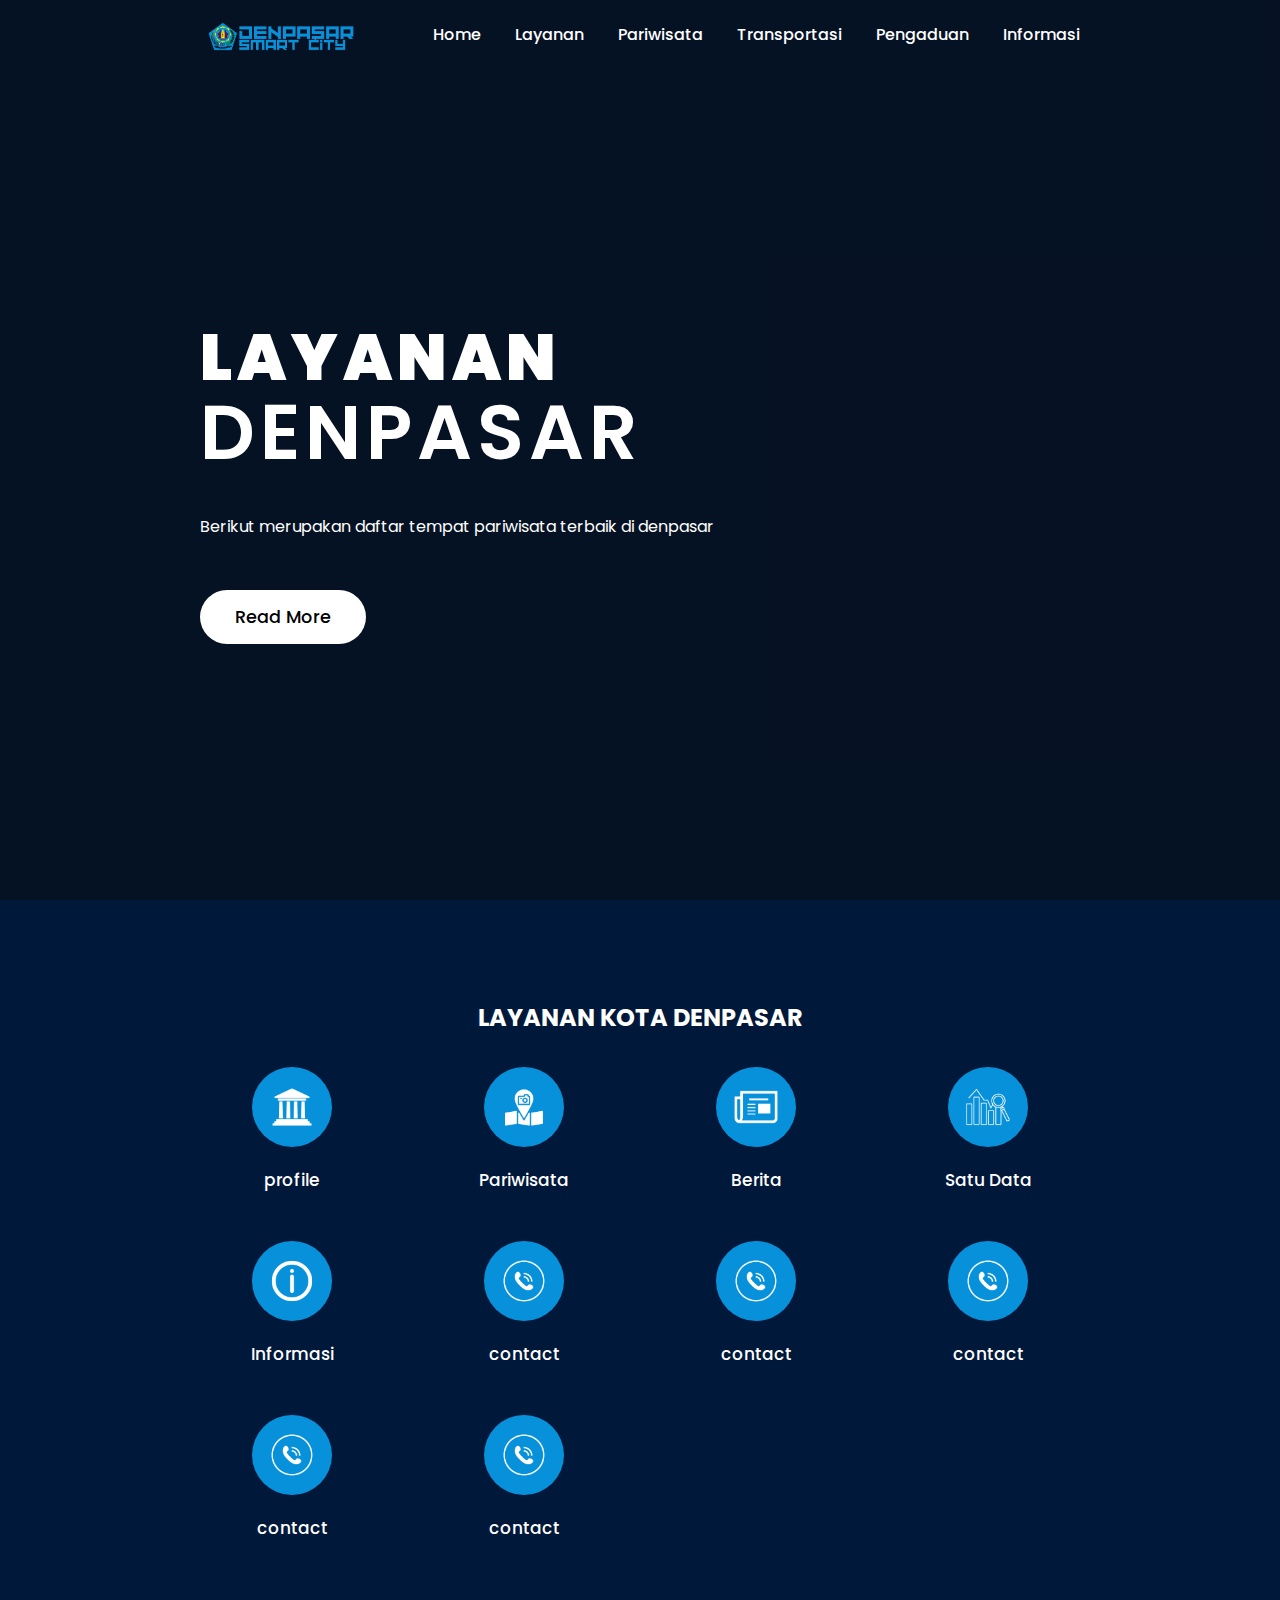
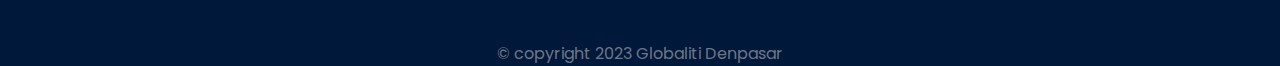
==== layanan.html @ c0dea350 "Add files via upload" ====
<!DOCTYPE html>
<html lang="en">
<head>
    <meta charset="UTF-8">
    <meta name="viewport" content="width=device-width, initial-scale=1.0">
    <link rel="stylesheet" href="style.css">

    <title>Denpasar SmartCity | Pariwisata</title>
</head>
<body>

    <header>
    
        <img src="gambar/DENPASAR-removebg-preview.png" class="brand" alt="">
        <div class="menu-btn">

        </div>
        <div class="navigation">
            <div class="navigation-items">
                <a href="index.html">Home</a>
                <a href="index.html">Layanan</a>
                <a href="pariwisata.html">Pariwisata</a>
                <a href="#">Transportasi</a>
                <a href="#">Pengaduan</a>
                <a href="#">Informasi</a>
            </div>
        </div>
    </header>


    <section class="Home">
        <video class="video-slide" src="gambar/video 1.mp4" autoplay muted loop></video>


        <div class="content">
            <h1>Layanan<br><span>DENPASAR</span></h1>
            <p>Berikut merupakan daftar tempat pariwisata terbaik di denpasar</p>
            <a href="#">Read More</a>
        </div>
    </section>
    
    <section class="feature">
        <h2>LAYANAN KOTA DENPASAR</h2>
        <div class="feature-content">
            <div class="row">
                <div class="row-img">
                    <img src="gambar/profile.png" alt="">
                </div>
                <h4>profile</h4>
            </div>

            <div class="row">
                <div class="row-img">
                    <a href="pariwisata.html"><img src="gambar/Pariwisata.png" alt=""></a>
                </div>
                <h4>Pariwisata</h4>
            </div>

            <div class="row">
                <div class="row-img">
                    <img src="gambar/Berita.png" alt="">
                </div>
                <h4>Berita</h4>
            </div>

            <div class="row">
                <div class="row-img">
                    <img src="gambar/satu data.png" alt="">
                </div>
                <h4>Satu Data</h4>
            </div>

            <div class="row">
                <div class="row-img">
                    <a href="#"><img src="gambar/informasi.png" alt=""></a>
                </div>
                <h4>Informasi</h4>
            </div>

            <div class="row">
                <div class="row-img">
                    <a href="layanan.html"><img src="gambar/contact.png" alt=""></a>
                </div>
                <h4>contact</h4>
            </div>

            <div class="row">
                <div class="row-img">
                    <a href="layanan.html"><img src="gambar/contact.png" alt=""></a>
                </div>
                <h4>contact</h4>
            </div>

            <div class="row">
                <div class="row-img">
                    <a href="layanan.html"><img src="gambar/contact.png" alt=""></a>
                </div>
                <h4>contact</h4>
            </div>

            <div class="row">
                <div class="row-img">
                    <a href="layanan.html"><img src="gambar/contact.png" alt=""></a>
                </div>
                <h4>contact</h4>
            </div>

            <div class="row">
                <div class="row-img">
                    <a href="layanan.html"><img src="gambar/contact.png" alt=""></a>
                </div>
                <h4>contact</h4>
            </div>
        </div>
    </section>


    <p class="wm">© copyright 2023 Globaliti Denpasar</p>

    <script type="text/javascript">
        const menuBtn = document.querySelector(".menu-btn");
        const navigation = document.querySelector(".navigation");
        const header = document.querySelector("header");

        menuBtn.addEventListener("click", () => {
            menuBtn.classList.toggle("active");
            navigation.classList.toggle("active");
        });

        window.addEventListener("scroll", function() {
            header.classList.toggle("sticky", window.scrollY > 60)
        });
    </script>
</body>
</html>
---- style.css ----
@import url('https://fonts.googleapis.com/css2?family=Poppins:wght@300;400;500;600&display=swap');

* {
    margin: 0;
    padding: 0;
    box-sizing: border-box;
    font-family: "Poppins", sans-serif;
}

body {
    background-color: #00183a;
}

header {
    z-index: 999;
    position: absolute;
    top: 0;
    left: 0;
    width: 100%;
    display: flex;
    justify-content: space-between;
    align-items: center;
    padding: 15px 200px;
    transition: 0.5s ease;
    
}

header.sticky {
    padding: 10px;
    background: transparent;
    backdrop-filter: blur(35px);
    position: sticky;
    
}

header .brand {
    width: 160px; margin-top: 5px;
}

header .navigation {
    position: relative;

}

header .navigation .navigation-items a{
    position: relative;
    color: rgb(255, 255, 255);
    font-size: 1em;
    font-weight: 500;
    text-decoration: none;
    margin-left: 30px;
    transition: 0.3s ease;
}

header .navigation .navigation-items a:before {
    content: '';
    position: absolute;
    background: rgb(255, 255, 255);
    width: 0;
    height: 3px;
    bottom: 0;
    left: 0;
    transition: 0.3s ease;
}

header .navigation .navigation-items a:hover:before {
    width: 100%;
}

section {
    padding: 100px 200px;

}

.Home {
    position: relative;
    width: 100%;
    min-height: 100vh;
    display: flex;
    justify-content: center;
    flex-direction: column;
    background: #0B2447;
}

.Home:before {
    z-index: 777;
    content: '';
    position: absolute;
    background: #0000007d;
    width: 100%;
    height: 100%;
    top: 0;
    left: 0;
    
}

.Home .content {
    z-index: 888;
    color: white;
    width: 70%;
    margin-top: 50px;

}

.Home .content h1 {
    font-size: 4em;
    font-weight: 900;
    text-transform: uppercase;
    letter-spacing: 5px;
    line-height: 75px;
    margin-bottom: 40px;

}

.Home .content h1 span {
    font-size: 1.2em;
    font-weight: 600;

}

.Home .content p {
    margin-bottom: 65px;

}

.Home .content a {
    background: white;
    padding: 15px 35px;
    color: #000000;
    font-size: 1.1em;
    font-weight: 500;
    text-decoration: none;
    border-radius: 2rem;

}


.Home video {
    z-index: 000;
    position: absolute;
    top: 0;
    left: 0;
    width: 100%;
    height: 100%;
    object-fit: cover;

}

.feature-content {
    display: grid;
    grid-template-columns: repeat(auto-fit, minmax(150px,auto));
    align-items: center;
    text-align: center;
    gap: 3rem;

}

.row-img {
    overflow: hidden;
    width: 80px;
    height: 80px;
    margin: 0 auto;
    margin-bottom: 20px;
    border-radius: 50%;
    cursor: pointer;
}

.row-img img {
    width: 100%;
    display: block;
    transition: transform 0.7s;
}

.row-img img:hover {
    transform: scale(1.2);
}

.feature-content h4 {
    color: white;
    font-size: 17px;
    font-weight: 500;
    cursor: pointer;
    transition: all .50s ease;
}

.feature-content h4:hover{
    color: rgb(0, 238, 255);
}

.row-home {
    display: none;
}

h2 {
    color: white;
    text-align: center;
    margin-bottom: 2rem;
}

.image-gallery {
    width: 100%;
    max-width: 99%;
    margin: 0 auto;
    padding: 50px 20px;
    display: grid;
    grid-template-columns: repeat(auto-fit,minmax(250px,1fr));
    grid-auto-rows: 250px;
    grid-auto-flow: dense;
    grid-gap: 20px;

}

.image-gallery .image-box {
    position: relative;
    background-color: #d7d7d8;
    overflow: hidden;
}

.image-gallery .image-box:nth-child(7n+1) {
    grid-column: span 2;
    grid-row: span 2;

}

.image-gallery .image-box img {
    width: 100%;
    height: 100%;
    object-fit: cover;
    transition: all 0.5s ease;
}

.image-gallery .image-box:hover img {
    transform: scale(1.1);
}

.image-gallery .image-box .overly {
    position: absolute;
    top: 0;
    right: 0;
    bottom: 0;
    left: 0;
    background-color: #fafafaf2;
    display: flex;
    align-items: center;
    justify-content: center;
    opacity: 0;
    transition: all 0.5s ease;
    z-index: 1;
}

.image-gallery .image-box:hover .overly {
    top: 20px;
    right:  20px;
    bottom: 20px;
    left: 20px;
    opacity: 1;
}

.image-gallery .image-box .details {
    text-align: center;
}

.image-gallery .image-box .details .title {
    margin-bottom: 8px;
    font-size: 24px;
    font-weight: 600;
    position: relative;
    top: -5px;
    opacity: 0;
    visibility: hidden;
    transition: all 0.3s ease
}

.image-gallery .image-box .details .category {
    font-size: 18px;
    font-weight: 400;
    position: relative;
    bottom: -5px;
    opacity: 0;
    visibility: hidden;
    transition: all 0.3s ease;
}

.image-gallery .image-box:hover .details .title {
    top: 0px;
    opacity: 1;
    visibility: visible;
    transition: all 0.3s 0.2s ease;
}

.image-gallery .image-box:hover .details .category {
    bottom: 0;
    opacity: 1;
    visibility: visible;
    transition: all 0.3s 0.2s ease;
}

.image-gallery .image-box .details .title a,
.image-gallery .image-box .details .category a{
    color: #222222;
    text-decoration: none;

}


.wm {
    text-align: center;
    color: rgba(192, 192, 192, 0.581);
}

.card-container {
    display: flex;
    justify-content: center;
    flex-wrap: wrap;
    

}

.card {
    width: 325px;
    background-color: #f0f0f0;
    border-radius: 8px;
    overflow: hidden;
    box-shadow: 0px 2px 4px rgba(0, 0, 0, 0.2);
    margin: 20px;
}

.card img {
    width: 100%;
    height: auto;

}

.card-content {
    padding: 16px;

}

.card-content h3 {
    font-size: 28px;
    margin-bottom: 8px;

}

.card-content p {
    color: #666;
    font-size: 15px;
    line-height: 1.3;

}

.card-content .Read {
    display: inline-block;
    padding: 8px 16px;
    background-color: #0B2447;
    text-decoration: none;
    border-radius: 4px;
    margin-top: 16px;
    color: #fff;


}














@media (max-width:768px){
    .image-gallery {
        grid-template-columns: repeat(auto-fit,minmax(250px,1fr));
        grid-auto-rows: 250px;
    }

    .image-gallery .image-box:nth-child(7n+1) {
        grid-column: unset;
        grid-row: span unset;
    
    }
}




@media (max-width: 1188px){
    header{
        padding: 12px 20px;
    }

    section{
        padding: 100px 20px;
    }

    header .navigation{
        display: none;
    }

    header .navigation.active{
        position: fixed;
        width: 100%;
        height: 100vh;
        top: 0;
        left: 0;
        display: flex;
        justify-content: center;
        align-items: center;
        background: rgb(1, 1, 1, 0.5);
    }

    header .navigation .navigation-items a{
        color: #222;
        font-size: 1.2em;
        margin: 20px;
    }

    header .navigation .navigation-items a:before{
        background: #222;
        height: 5px;

    }

    header .navigation.active .navigation-items{
        background: #fff;
        width: 600px;
        max-width: 600px;
        margin: 20px;
        padding: 40px;
        display: flex;
        flex-direction: column;
        align-items: center;
        border-radius: 1rem;
        box-shadow: 0 5px 25px rgb(1, 1, 1 / 20%);
    }

    .menu-btn{
        background: url(gambar/align-justify.svg)no-repeat;
        background-size: 30px;
        background-position: center;
        width: 40px;
        height: 40px;
        cursor: pointer;
        transition: 0.3s ease;

    }

    .menu-btn.active{
        z-index: 999;
        background: url(gambar/times.svg)no-repeat;
        background-size: 25px;
        background-position: center;
        transition: 0.3s ease;

    }
            
    .feature-content {
        display: grid;
        grid-template-columns: repeat(auto-fit, minmax(150px,auto));
        align-items: center;
        text-align: center;
        gap: 1.5rem;
    
    }

    .row-img {
        overflow: hidden;
        width: 70px;
        height: 70px;
        margin: 0 auto;
        margin-bottom: 10px;
        border-radius: 50%;
        cursor: pointer;
    }

    .row-home {
        display: block;
    }
}
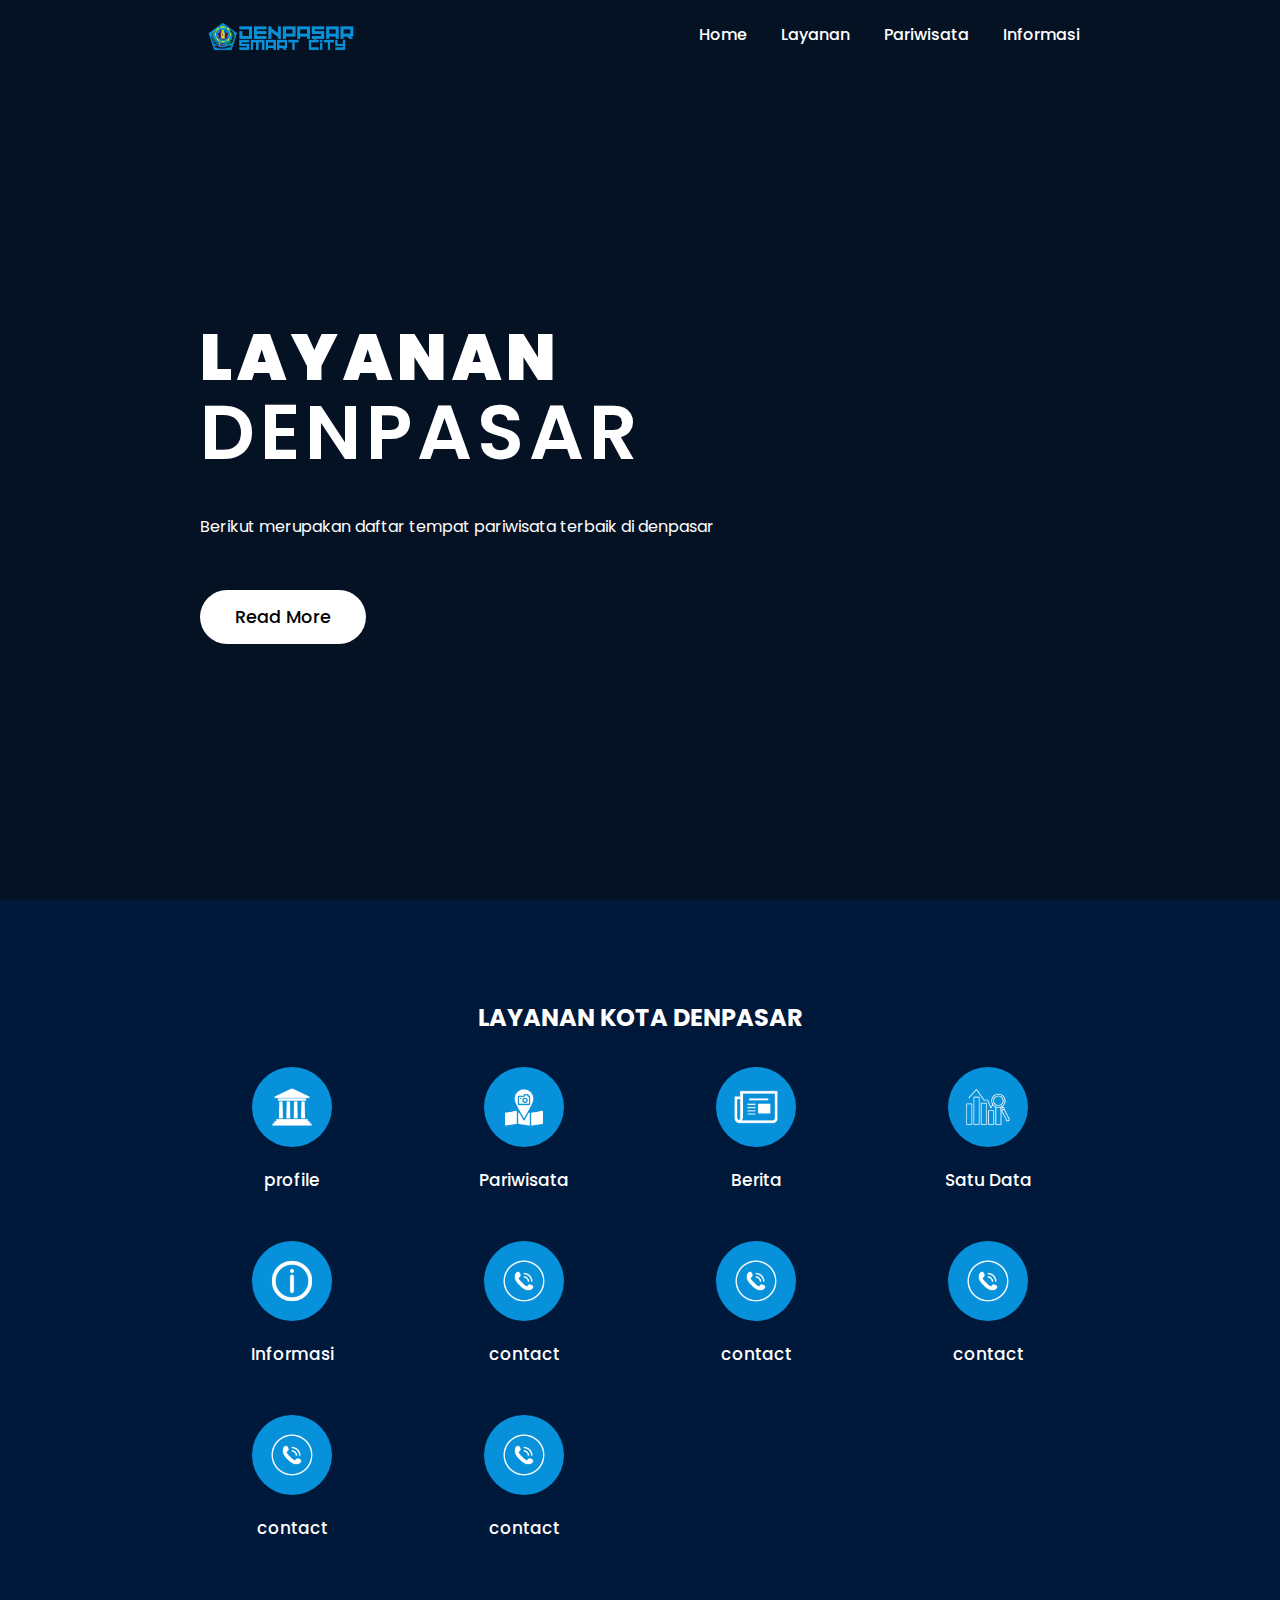
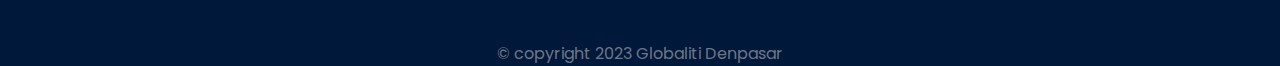
==== commit 7d26a1b2: "layanan.html" ====
--- a/layanan.html
+++ b/layanan.html
@@ -20,9 +20,7 @@
                 <a href="index.html">Home</a>
                 <a href="index.html">Layanan</a>
                 <a href="pariwisata.html">Pariwisata</a>
-                <a href="#">Transportasi</a>
-                <a href="#">Pengaduan</a>
-                <a href="#">Informasi</a>
+                <a href="https://www.denpasarkota.go.id/">Informasi</a>
             </div>
         </div>
     </header>
@@ -132,4 +130,4 @@
         });
     </script>
 </body>
-</html>+</html>
